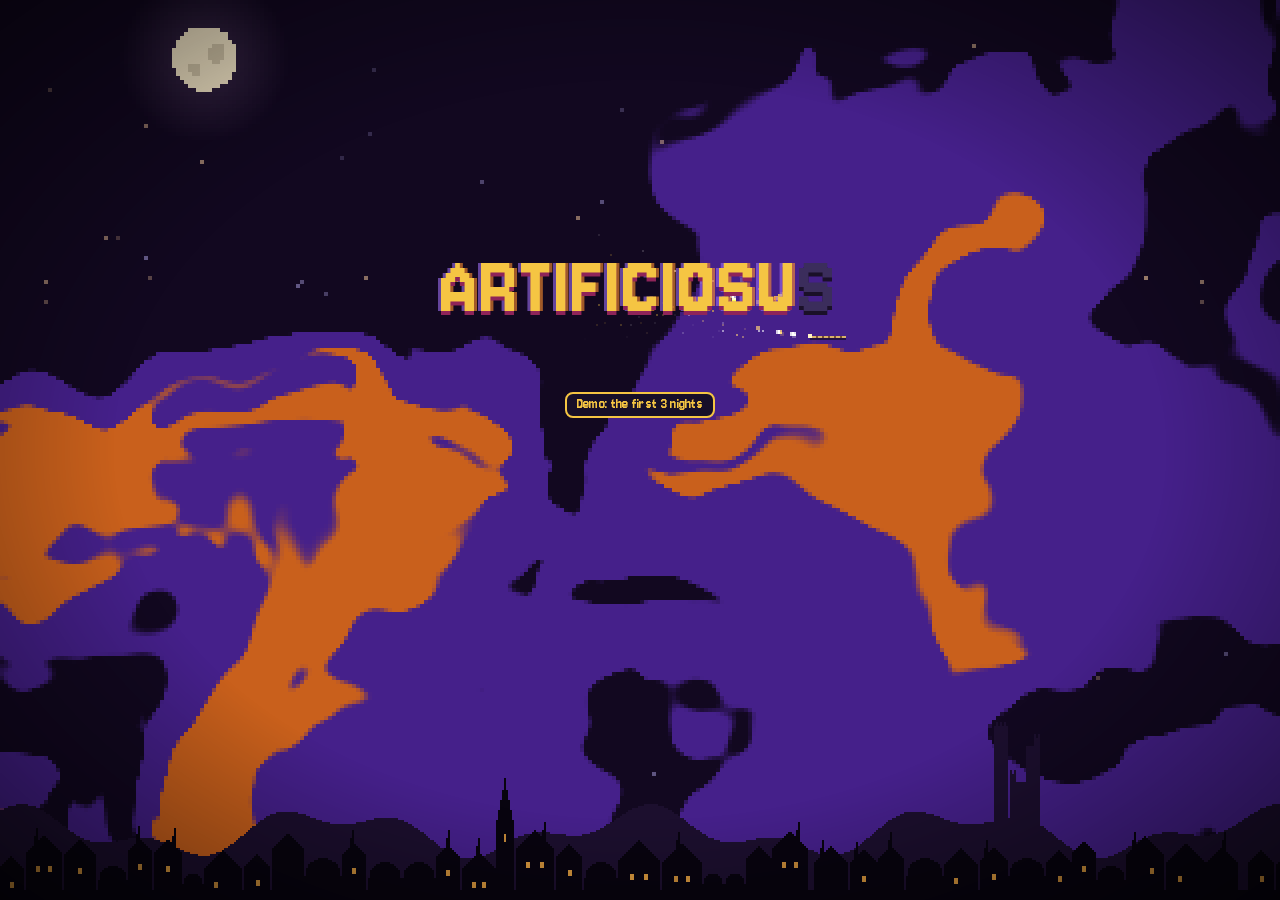
==== play/index.html @ d706ae95 "Démo jouable dans le navigateur (soirées 1 à 3) Bouton Jouer dans le navigateur, dossier play/, conf" ====
<!DOCTYPE html>
<html lang="fr">
<head>
  <meta charset="utf-8">
  <meta name="viewport" content="width=device-width, initial-scale=1, maximum-scale=1, user-scalable=no, viewport-fit=cover">
  <meta name="theme-color" content="#140a24">
  <meta name="mobile-web-app-capable" content="yes">
  <meta name="apple-mobile-web-app-capable" content="yes">
  <meta name="apple-mobile-web-app-status-bar-style" content="black-translucent">
  <meta name="apple-mobile-web-app-title" content="Artificiosus">
  <title>Artificiosus</title>
  <link rel="manifest" href="manifest.webmanifest">
  <link rel="icon" href="icons/favicon.png" type="image/png">
  <link rel="apple-touch-icon" href="icons/apple-180.png">
  <link rel="preload" href="fonts/Jersey10.ttf" as="font" type="font/ttf" crossorigin>
  <link rel="stylesheet" href="style.css">
</head>
<body class="at-home">
  <canvas id="bg"></canvas>

  <div id="app">
    <header id="top" class="panel-box">
      <div class="row stats">
        <div class="box"><small data-i18n="hud.round"></small><b id="round">1/8</b></div>
        <div class="box target"><small data-i18n="hud.target"></small><b id="target">0</b></div>
        <div class="box shots"><small data-i18n="hud.shots"></small><b id="shots">0</b></div>
        <div class="box money"><small data-i18n="hud.money"></small><b id="money">0</b></div>
        <button id="btn-menu" class="mini burger" aria-label="Menu"><i></i><i></i><i></i></button>
      </div>
      <div class="box score"><small data-i18n="hud.score"></small><b id="score">0</b><div class="bar"><div id="bar-fill"></div></div></div>
      <div class="calc">
        <div class="chips"><b id="chips">0</b><small data-i18n="hud.points"></small></div>
        <span class="fuse"><i></i><span class="times">×</span></span>
        <div class="mult"><b id="mult">0</b><small data-i18n="hud.fireworks"></small></div>
      </div>
      <div id="boss" class="hidden"></div>
    </header>

    <div id="field-wrap">
      <canvas id="field"></canvas>
      <div id="toast" class="hidden"></div>
    </div>

    <footer id="bottom" class="panel-box">
      <div id="hint"></div>
      <button id="btn-nudge" class="nudge hidden" type="button">3</button>
      <div id="tools"></div>
      <button id="btn-arsenal" class="arsenal-btn"><span class="fan"></span><b data-i18n="arsenal"></b><em id="arsenal-count">0</em></button>
    </footer>
  </div>

  <div id="home" class="screen">
    <canvas id="home-fx"></canvas>
    <div class="home-inner">
      <div class="lang"><button data-lang="fr">FR</button><button data-lang="en">EN</button></div>
      <h1 id="title"></h1>
      <p class="sub" data-i18n="subtitle"></p>
      <p id="demo-tag" class="demo-tag hidden"></p>
      <div class="home-buttons">
        <button id="btn-resume" class="btn green big hidden"></button>
        <button id="sac-open" class="pick sac hidden"><span id="sac-icon" class="pick-icon"></span><span class="pick-txt"><b id="sac-name"></b><small id="sac-desc"></small></span></button>
        <div id="calibre" class="pick cal hidden">
          <span class="pick-txt"><b id="cal-name"></b><small id="cal-desc"></small></span>
          <span id="cal-shells" class="cal-shells"></span>
        </div>
        <button id="btn-play" class="btn red big" data-i18n="home.play"></button>
        <div class="row">
          <button id="btn-defis" class="btn blue"><span data-i18n="home.defis"></span><em></em><i></i></button>
          <button id="btn-succes" class="btn purple"><span data-i18n="home.succes"></span><em></em><i></i></button>
        </div>
        <div class="row">
          <button id="btn-howto" class="btn grey" data-i18n="home.rules"></button>
          <button id="btn-stats" class="btn grey" data-i18n="home.stats"></button>
          <button id="btn-options" class="btn grey" data-i18n="home.options"></button>
        </div>
      </div>
      <p id="record"></p>
      <a id="btn-tip" class="tip hidden" target="_blank" rel="noopener">
        <svg viewBox="0 0 10 9" aria-hidden="true">
          <path fill="#b9addb" d="M3 0h1v1H3zM4 1h1v1H4zM3 2h1v1H3zM6 0h1v1H6zM5 1h1v1H5zM6 2h1v1H6z"/>
          <path fill="#ffe9b0" d="M1 3h7v4H1zM8 4h2v1H8zM9 5h1v1H9zM8 6h1v1H8z"/>
          <path fill="#6b3a1e" d="M2 3h5v1H2z"/>
          <path fill="#c98a4b" d="M0 8h10v1H0zM1 7h7v1H1z"/>
        </svg>
        <span data-i18n="home.tip"></span>
      </a>
    </div>
  </div>

  <div id="howto" class="overlay hidden">
    <div class="panel">
      <p id="tuto-step"></p>
      <h2 id="tuto-title"></h2>
      <div id="tuto-dots"></div>
      <div id="tuto-page" class="scroll"></div>
      <p id="tuto-read" class="hidden"></p>
      <div class="row tuto-nav">
        <button id="tuto-back" class="btn grey js-back"></button>
        <button id="tuto-prev" class="btn grey" aria-label="&lt;">&lt;</button>
        <button id="tuto-next" class="btn gold"></button>
      </div>
    </div>
  </div>

  <div id="recap" class="overlay hidden">
    <div class="panel">
      <h2 id="recap-title"></h2>
      <div class="recap-score">
        <b id="recap-score">0</b><small id="recap-target"></small>
        <div class="bar"><div id="recap-bar"></div></div>
      </div>
      <div class="recap-body">
        <div id="recap-money" class="hidden">
          <h3 data-i18n="recap.money"></h3>
          <div id="recap-income" class="lines"></div>
        </div>
        <div id="recap-run" class="hidden">
          <h3 data-i18n="run.title"></h3>
          <div id="recap-stats" class="lines"></div>
        </div>
      </div>
      <div class="recap-actions">
        <button id="btn-cashout" class="btn gold hidden"></button>
        <button id="btn-endless" class="btn purple hidden" data-i18n="recap.endless"></button>
        <button id="btn-again" class="btn red hidden" data-i18n="again"></button>
        <a id="btn-demo" class="btn gold hidden" data-i18n="demo.get"></a>
        <button id="btn-recap-home" class="btn grey hidden" data-i18n="menu.home"></button>
        <p id="recap-skip" data-i18n="recap.skip"></p>
      </div>
    </div>
  </div>

  <div id="shop-screen" class="overlay hidden">
    <div class="panel">
      <div class="shop-head">
        <h2 data-i18n="shop.title"></h2>
        <div class="purse"><small data-i18n="shop.money"></small><b id="purse">0</b></div>
        <button class="arsenal-btn js-arsenal"><span class="fan"></span><b data-i18n="arsenal"></b></button>
      </div>
      <div id="shop-boss" class="hidden"></div>
      <div id="shop">
        <h3 data-i18n="shop.stall"></h3>
        <div id="shop-cards" class="shelf"></div>
        <h3 data-i18n="shop.packs"></h3>
        <div id="shop-packs" class="shelf"></div>
      </div>
      <div id="shop-info" class="info"></div>
      <button id="btn-skip" class="skip hidden"></button>
      <div class="row shop-actions">
        <button id="btn-reroll" class="btn green"></button>
        <button id="btn-next" class="btn red" data-i18n="next"></button>
      </div>
    </div>
  </div>

  <div id="arsenal" class="overlay hidden">
    <div class="panel">
      <h2 id="arsenal-title"></h2>
      <div class="arsenal-body">
        <h3 data-i18n="arsenal.feux"></h3>
        <div id="arsenal-feux"></div>
        <h3><span data-i18n="arsenal.perks"></span> <small id="arsenal-slots"></small></h3>
        <div id="arsenal-perks"></div>
        <h3 data-i18n="arsenal.tools"></h3>
        <div id="arsenal-tools"></div>
      </div>
      <button class="btn grey js-back" data-i18n="back"></button>
    </div>
  </div>

  <div id="collection" class="overlay hidden">
    <div class="panel">
      <h2 data-i18n="coll.title"></h2>
      <p id="coll-count"></p>
      <div id="coll-tabs" class="tabs"></div>
      <div id="coll-list"></div>
      <button class="btn grey js-back" data-i18n="back"></button>
    </div>
  </div>

  <div id="succes" class="overlay hidden">
    <div class="panel">
      <h2 data-i18n="succes.title"></h2>
      <p id="succes-count"></p>
      <div id="succes-list"></div>
      <button class="btn grey js-back" data-i18n="back"></button>
    </div>
  </div>

  <div id="pack" class="hidden">
    <canvas id="pack-fx"></canvas>
    <div class="pack-inner">
      <div class="pack-top">
        <div id="pack-owned"></div>
        <button type="button" class="arsenal-btn js-arsenal"><span class="fan"></span><b data-i18n="arsenal"></b></button>
      </div>
      <h2 id="pack-title"></h2>
      <p id="pack-sub"></p>
      <div id="pack-stage">
        <div id="pack-box"></div>
        <div id="pack-cards"></div>
      </div>
      <div id="pack-info" class="info"></div>
      <button id="pack-skip" class="btn grey"></button>
    </div>
  </div>

  <div id="sacs" class="overlay hidden">
    <div class="panel">
      <h2 data-i18n="sacs.title"></h2>
      <p class="sub" data-i18n="sacs.sub"></p>
      <div id="sacs-list" class="scroll"></div>
      <button class="btn grey js-back" data-i18n="back"></button>
    </div>
  </div>

  <div id="stats" class="overlay hidden">
    <div class="panel">
      <h2 data-i18n="stats.title"></h2>
      <div id="stats-list" class="lines scroll"></div>
      <button class="btn grey js-back" data-i18n="back"></button>
    </div>
  </div>

  <div id="party" class="hidden"><canvas id="party-fx"></canvas><b id="party-text"></b></div>
  <div id="unlock" class="hidden"></div>

  <div id="menu" class="overlay hidden">
    <div class="panel">
      <h2 id="menu-title"></h2>
      <button id="m-resume" class="btn blue" data-i18n="menu.resume"></button>
      <div class="toggles">
        <button id="m-music" class="tog"><em data-i18n="menu.music"></em><span></span></button>
        <button id="m-sfx" class="tog"><em data-i18n="menu.sfx"></em><span></span></button>
        <button id="m-vib" class="tog"><em data-i18n="menu.vib"></em><span></span></button>
        <button id="m-fx" class="tog"><em data-i18n="menu.fx"></em><span></span></button>
        <button id="m-cb" class="tog"><em data-i18n="menu.cb"></em><span></span></button>
        <div class="tog lang-row"><em data-i18n="menu.lang"></em><div class="lang"><button data-lang="fr">FR</button><button data-lang="en">EN</button></div></div>
      </div>
      <button id="m-rules" class="btn grey" data-i18n="menu.rules"></button>
      <a id="m-feedback" class="btn grey" target="_blank" rel="noopener" data-i18n="menu.feedback"></a>
      <button id="m-credits" class="btn grey" data-i18n="menu.credits"></button>
      <button id="m-restart" class="btn orange"></button>
      <button id="m-home" class="btn red"></button>
    </div>
  </div>

  <div id="credits" class="overlay hidden">
    <div class="panel">
      <h2 data-i18n="credits.title"></h2>
      <div class="credits scroll">
        <h3 data-i18n="credits.by"></h3>
        <p>Dario Olibet</p>
        <h3 data-i18n="credits.music"></h3>
        <p data-i18n="credits.musicDesc"></p>
        <h3 data-i18n="credits.font"></h3>
        <p data-i18n="credits.fontDesc"></p>
        <h3 data-i18n="credits.privacy"></h3>
        <p data-i18n="credits.privacyDesc"></p>
        <p><a href="https://dariool.github.io/artificiosus-site/privacy.html" target="_blank" rel="noopener" data-i18n="credits.privacyLink"></a></p>
        <h3 data-i18n="credits.contact"></h3>
        <p><a href="mailto:dario.olibet@gmail.com">dario.olibet@gmail.com</a></p>
        <p id="credits-version" class="version"></p>
      </div>
      <button class="btn grey js-back" data-i18n="back"></button>
    </div>
  </div>

  <div id="rotate"><p data-i18n="rotate"></p></div>
  <div id="crt"></div>

  <script>window.DEMO = 3;</script>
  <script src="native.js"></script>
  <script src="i18n.js"></script>
  <script src="rules.js"></script>
  <script src="meta.js"></script>
  <script src="audio.js"></script>
  <script src="bg.js"></script>
  <script src="game.js"></script>
</body>
</html>
---- play/style.css ----
@font-face { font-family: "Pixel"; src: url("fonts/Jersey10.ttf") format("truetype"); font-weight: 400; font-display: block; }

:root {
  --chips: #ff8f2e; --chips-d: #b0561a;
  --mult: #e0408a; --mult-d: #8f2459;
  --gold: #f5c543; --gold-d: #a8821f;
  --green: #4bc292; --green-d: #2e7a5c;
  --purple: #9b6cf0;
  --panel: #2b2142; --panel-edge: #4b3d6e; --inner: #170f28; --inner-edge: #2a1f42;
  --text: #ffffff; --muted: #b9addb;
  /* Tailles qui suivent l'écran : petits téléphones en bas de fourchette, grands en haut. */
  --fs-label: clamp(11px, min(1.8vh, 3.6vw), 15px);
  --fs-value: clamp(18px, min(3.4vh, 6.4vw), 28px);
  --fs-score: clamp(24px, min(4.4vh, 9vw), 36px);
  --fs-calc: clamp(22px, min(4.2vh, 8.6vw), 34px);
  --fs-body: clamp(14px, min(2.3vh, 4.6vw), 19px);
  --fs-btn: clamp(22px, min(3.6vh, 7vw), 30px);
  --gap: clamp(4px, 0.8vh, 6px);
}
* { box-sizing: border-box; }
html, body {
  margin: 0; height: 100%; overflow: hidden; background: #140a24; color: var(--text);
  font-family: "Pixel", monospace; font-weight: 400; font-synthesis: none; letter-spacing: .3px;
  -webkit-user-select: none; user-select: none; -webkit-tap-highlight-color: transparent; touch-action: none;
}
b { font-weight: 400; }
.hidden { display: none !important; }
button { font-family: inherit; cursor: pointer; }

#bg { position: fixed; inset: 0; width: 100%; height: 100%; image-rendering: pixelated; z-index: 0; }
#crt {
  position: fixed; inset: 0; pointer-events: none; z-index: 100;
  background: radial-gradient(ellipse at center, transparent 58%, rgba(0, 0, 0, .55) 100%);
}

/* ---------- Jeu ---------- */
#app {
  position: relative; z-index: 1; height: 100%; max-width: 480px; margin: 0 auto; display: flex; flex-direction: column; gap: var(--gap);
  padding: var(--gap) 8px; padding-top: max(var(--gap), var(--sat, env(safe-area-inset-top))); padding-bottom: max(var(--gap), var(--sab, env(safe-area-inset-bottom)));
}
body.at-home #app { visibility: hidden; }
body:not(.at-home) #home { display: none; }

.panel-box { background: var(--panel); border: 2px solid var(--panel-edge); border-radius: 12px; padding: var(--gap); box-shadow: 0 4px 0 rgba(0, 0, 0, .45); }
.row { display: flex; gap: var(--gap); align-items: stretch; }
.box { flex: 1; background: var(--inner); border: 2px solid var(--inner-edge); border-radius: 9px; padding: 1px 4px 2px; text-align: center; min-width: 0; }
.box small { display: block; font-size: var(--fs-label); line-height: 1; color: var(--muted); white-space: nowrap; overflow: hidden; text-overflow: ellipsis; }
.box b { display: block; font-size: var(--fs-value); line-height: 1; text-shadow: 0 2px 0 rgba(0, 0, 0, .6); white-space: nowrap; }
.stats .box:first-child { flex: .75; }
.stats .box.target { flex: 1.35; }
.stats .box.shots { flex: 1.05; }
.box.target b { color: var(--mult); }
.box.money b { color: var(--gold); }
.box.shots b { color: var(--chips); }
.box.shots.low b { color: var(--mult); animation: fire .25s steps(2) infinite; }
.box.score { margin-top: var(--gap); }
.box.score b { font-size: var(--fs-score); }
.box.score.fire b { color: #fff3c4; animation: fire .18s steps(2) infinite; text-shadow: 0 0 6px #ff9a00, 0 0 14px #e0408a, 0 2px 0 #5a1238; }
@keyframes fire { 0% { transform: translate(-1px, 0) rotate(-1deg); } 100% { transform: translate(1px, -1px) rotate(1deg); } }
.bar { height: 6px; margin: 1px 0 3px; background: #0e0819; border-radius: 3px; overflow: hidden; }
#bar-fill, #recap-bar { height: 100%; width: 0; background: var(--gold); transition: width .35s; }
#bar-fill.done, #recap-bar.done { background: var(--green); }
/* La moitié de l'objectif : en une allumette, elle attire du public. */
.box.score .bar { position: relative; }
.box.score .bar::after { content: ""; position: absolute; left: calc(50% - 1px); top: 0; bottom: 0; width: 2px; background: #fff3c4; opacity: .75; }

.calc { display: flex; align-items: center; gap: 6px; margin-top: var(--gap); }
.calc > div { flex: 1; border-radius: 9px; text-align: center; padding: 0 6px 2px; box-shadow: 0 3px 0 rgba(0, 0, 0, .45); }
.calc b { display: block; font-size: var(--fs-calc); line-height: 1; text-shadow: 0 2px 0 rgba(0, 0, 0, .45); }
.calc small { display: block; font-size: var(--fs-label); line-height: 1; opacity: .9; }
.calc .chips { background: var(--chips); }
.calc .mult { background: var(--mult); }
.calc .times { position: relative; z-index: 1; font-size: var(--fs-calc); color: var(--gold); text-shadow: 0 2px 0 rgba(0, 0, 0, .6); transition: opacity .15s; }
.calc.fire > div { animation: fire .18s steps(2) infinite; box-shadow: 0 0 10px #ff9a00, 0 3px 0 rgba(0, 0, 0, .45); }
/* La mèche entre les points et les feux : l'étincelle la parcourt, puis le total explose. */
.calc .fuse { position: relative; flex: 0 0 22px; display: flex; align-items: center; justify-content: center; align-self: stretch; }
.calc .fuse::before {
  content: ""; position: absolute; left: -10px; right: -10px; top: 50%; height: 4px; margin-top: -2px;
  background: repeating-linear-gradient(90deg, #d9b26a 0 4px, #7a5230 4px 6px); box-shadow: 0 2px 0 rgba(0, 0, 0, .5);
}
.calc .fuse i {
  position: absolute; z-index: 2; left: -12px; top: 50%; width: 10px; height: 10px; margin-top: -5px; opacity: 0;
  background: #fff3c4; box-shadow: 0 0 6px 3px #ff9a00, 0 0 14px 6px rgba(224, 64, 138, .7);
}
.calc.burn .fuse i { animation: spark .46s linear forwards; }
.calc.burn .fuse::before { animation: burnt .46s linear forwards; }
.calc.burn .times { opacity: .15; }
@keyframes spark {
  0% { left: -12px; opacity: 1; transform: rotate(0deg) scale(1); }
  50% { transform: rotate(45deg) scale(1.4); }
  100% { left: calc(100% + 2px); opacity: 1; transform: rotate(90deg) scale(1); }
}
@keyframes burnt { from { clip-path: inset(0 0 0 0); } to { clip-path: inset(0 0 0 100%); } }
.calc.blast > div { animation: blast .4s cubic-bezier(.2, 1.6, .4, 1); }
@keyframes blast {
  0% { transform: scale(1); filter: brightness(1); }
  25% { transform: scale(1.18) rotate(-2deg); filter: brightness(2.2); box-shadow: 0 0 18px #fff3c4, 0 3px 0 rgba(0, 0, 0, .45); }
  100% { transform: scale(1); filter: brightness(1); }
}

#boss { margin-top: var(--gap); padding: 2px 8px 3px; border-radius: 9px; background: #5a1c22; border: 2px solid var(--mult); font-size: var(--fs-body); line-height: 1.05; }
#boss b, #shop-boss b { color: var(--mult); }

.mini { flex: 0 0 44px; border: none; border-radius: 9px; background: var(--gold); color: #3a2400; box-shadow: 0 3px 0 var(--gold-d); }
.mini:active { transform: translateY(2px); box-shadow: 0 1px 0 var(--gold-d); }
.burger { display: flex; flex-direction: column; align-items: center; justify-content: center; gap: 5px; padding: 0; }
.burger i { display: block; width: 22px; height: 4px; background: #3a2400; box-shadow: 0 1px 0 rgba(255, 255, 255, .35); }

/* Sous l'esplanade, tout est noir jusqu'en bas de l'écran (pas de ciel étoilé autour de la barre du bas). --ground-h : posé par resize() dans game.js. */
body::after {
  content: ""; position: fixed; left: 50%; bottom: 0; width: min(100%, 480px); height: var(--ground-h, 0px); transform: translateX(-50%);
  background: #05030a; z-index: 0; pointer-events: none;
}
body.at-home::after { display: none; }
@media (min-width: 481px) {
  body::after { -webkit-mask-image: linear-gradient(90deg, transparent, #000 40px, #000 calc(100% - 40px), transparent); mask-image: linear-gradient(90deg, transparent, #000 40px, #000 calc(100% - 40px), transparent); }
}
/* Le ciel et la foule vont jusqu'aux bords de l'écran (pas la marge de #app) : sinon la bande du public dessine un rectangle. */
#field-wrap { flex: 1; position: relative; min-height: 0; margin: 0 -8px; }
#field { position: absolute; inset: 0; width: 100%; height: 100%; display: block; }

/* Bandeau du bas : une seule ligne fine. */
#bottom { display: flex; align-items: center; gap: 8px; padding: 4px 4px 4px 10px; }
#hint { flex: 1; min-width: 0; font-size: var(--fs-body); line-height: 1.05; color: #e8eeee; min-height: 2.1em; display: flex; align-items: center; }
#hint b { color: var(--gold); }
.arsenal-btn {
  flex: 0 0 auto; position: relative; display: flex; align-items: center; gap: 6px; border: none; border-radius: 9px; padding: 4px 10px 6px 8px;
  background: var(--purple); color: #fff; font-size: var(--fs-label); box-shadow: 0 3px 0 #6b4f8f; text-shadow: 0 1px 0 rgba(0, 0, 0, .4);
}
.arsenal-btn b { font-size: calc(var(--fs-label) * 1.25); }
.arsenal-btn:active { transform: translateY(2px); box-shadow: 0 1px 0 #6b4f8f; }
.arsenal-btn .fan { display: flex; width: 24px; height: 24px; }
.arsenal-btn .fan canvas { width: 24px; height: 24px; image-rendering: pixelated; filter: drop-shadow(0 2px 0 rgba(0, 0, 0, .35)); }
.arsenal-btn em { position: absolute; top: -6px; right: -6px; min-width: 20px; font-style: normal; font-size: 14px; line-height: 18px; text-align: center; border-radius: 10px; background: var(--mult); border: 2px solid #3a1515; }
.arsenal-btn em:empty, .arsenal-btn em.zero { display: none; }
#bottom #hint { height: 2.1em; overflow: hidden; }
#hint > span { display: block; }
/* Texte trop long : il part du haut et défile (animation dans setHint de game.js). */
#hint.scroll { align-items: flex-start; }
#bottom .arsenal-btn { padding-right: 14px; }
#btn-nudge {
  flex: 0 0 auto; width: 36px; height: 36px; padding: 0 0 2px; border-radius: 9px; border: 2px solid var(--gold);
  background: #2b2140; color: var(--gold); font-size: 22px; line-height: 1; box-shadow: 0 3px 0 rgba(0, 0, 0, .45);
}
#btn-nudge.on { background: #4a3a1a; animation: float 0.8s ease-in-out infinite; }
#btn-nudge:disabled { filter: grayscale(.6) brightness(.8); }
#btn-nudge:active:not(:disabled) { transform: translateY(2px); box-shadow: none; }
.nudge-help { margin: 8px 0 0; padding: 8px 10px 10px; text-align: left; background: var(--inner); border: 2px solid var(--gold); border-radius: 10px; opacity: 0; transform: translateY(8px); }
.nudge-help.in { opacity: 1; transform: none; transition: opacity .2s, transform .3s cubic-bezier(.2, 1.6, .4, 1); }
.nudge-help b { display: block; color: #f0e2b0; font-size: calc(var(--fs-body) * 1.2); }
.nudge-help span { display: block; margin-top: 4px; color: #efe8f6; font-size: var(--fs-body); line-height: 1.15; }
#tools { flex: 0 0 auto; display: flex; gap: 5px; }
#tools .tool {
  width: 36px; height: 36px; padding: 0; border-radius: 9px; border: 2px solid #8a6a2a; background: #2b2140;
  box-shadow: 0 3px 0 rgba(0, 0, 0, .45); display: flex; align-items: center; justify-content: center;
}
#tools .tool canvas { width: 24px; height: 24px; image-rendering: pixelated; }
#tools .tool.empty { border: 2px dashed rgba(255, 255, 255, .18); background: transparent; box-shadow: none; }
#tools .tool.on { border-color: var(--gold); background: #4a3a1a; animation: float 0.8s ease-in-out infinite; }
#tools .tool:disabled:not(.empty) { filter: grayscale(.6) brightness(.8); }
#tools .tool:active:not(:disabled) { transform: translateY(2px); box-shadow: none; }

#toast {
  position: absolute; left: 50%; top: 42%; transform: translate(-50%, -50%) rotate(-3deg);
  width: min(340px, 88vw); text-align: center; text-wrap: balance; pointer-events: none; z-index: 5;
  font-size: clamp(40px, 15vw, 60px); line-height: 1; color: #fff;
  text-shadow: 0 3px 0 #000, 3px 0 0 rgba(255, 143, 46, .7), -3px 0 0 rgba(155, 108, 240, .7);
  animation: slam .35s cubic-bezier(.2, 1.6, .4, 1);
}
#toast.big { color: #fff3c4; font-size: clamp(50px, 19vw, 76px); text-shadow: 0 0 10px #ff9a00, 0 3px 0 #000, 3px 0 0 rgba(255, 143, 46, .8), -3px 0 0 rgba(155, 108, 240, .8); }
/* .info est aussi la fiche de la boutique : on écrase sa mise en page en ligne. */
#toast.info {
  display: block; min-height: 0; margin: 0; padding: 8px 12px 10px; font-size: clamp(20px, 6.2vw, 26px); color: #fff4dc;
  text-shadow: 0 2px 0 #140a24;
  background: rgba(23, 15, 40, .94); border: 2px solid var(--inner-edge); border-radius: 12px; box-shadow: 0 4px 0 rgba(0, 0, 0, .5);
}
#toast.info small { background: none; border: 0; padding: 0; color: #efe8f6; text-shadow: none; }
#toast small {
  display: block; margin: 6px auto 0; width: 100%; box-sizing: border-box; text-wrap: pretty;
  font-size: var(--fs-body); line-height: 1.1; color: #fff; text-shadow: 0 2px 0 #000; background: rgba(23, 15, 40, .92); border: 2px solid var(--inner-edge); border-radius: 9px; padding: 4px 8px;
}
@keyframes slam { from { transform: translate(-50%, -50%) scale(2.2) rotate(8deg); opacity: 0; } to { transform: translate(-50%, -50%) scale(1) rotate(-3deg); opacity: 1; } }

/* ---------- Boutons ---------- */
.btn { display: block; width: 100%; border: none; border-radius: 11px; padding: 6px 12px 8px; margin-top: 8px; font-size: var(--fs-btn); line-height: 1.1; color: #fff; text-shadow: 0 2px 0 rgba(0, 0, 0, .35); }
.btn.big { font-size: calc(var(--fs-btn) * 1.3); padding: 8px 12px 10px; }
.btn.red { background: var(--mult); box-shadow: 0 4px 0 var(--mult-d); }
.btn.blue { background: var(--chips); box-shadow: 0 4px 0 var(--chips-d); }
.btn.orange { background: #ff9a00; box-shadow: 0 4px 0 #a86500; }
.btn.grey { background: #5a4d78; box-shadow: 0 4px 0 #352c4a; }
.btn.green { background: var(--green); box-shadow: 0 4px 0 var(--green-d); }
.btn.gold { background: var(--gold); color: #3a2400; text-shadow: 0 1px 0 rgba(255, 255, 255, .4); box-shadow: 0 4px 0 var(--gold-d); }
.btn:active { transform: translateY(3px); box-shadow: 0 1px 0 rgba(0, 0, 0, .5); }
.btn:disabled { filter: grayscale(.8) brightness(.7); }
a.btn { text-align: center; text-decoration: none; }

.lang { display: inline-flex; gap: 4px; padding: 3px; border-radius: 9px; background: var(--inner); border: 2px solid var(--inner-edge); }
.lang button { border: none; border-radius: 6px; min-width: 44px; padding: 0 8px 2px; font-size: 22px; color: var(--muted); background: transparent; }
.lang button.on { color: #fff; background: var(--chips); box-shadow: 0 3px 0 var(--chips-d); }

/* ---------- Écrans ---------- */
.overlay {
  position: fixed; inset: 0; z-index: 20; display: flex; align-items: center; justify-content: center; background: rgba(14, 6, 26, .62);
  padding: max(10px, var(--sat, env(safe-area-inset-top))) 10px max(10px, var(--sab, env(safe-area-inset-bottom)));
}
.panel {
  width: 100%; max-width: 420px; max-height: 100%; display: flex; flex-direction: column;
  background: var(--panel); border: 3px solid var(--panel-edge); border-radius: 16px; padding: 12px 14px 14px;
  text-align: center; box-shadow: 0 6px 0 rgba(0, 0, 0, .5); animation: pop .4s cubic-bezier(.2, 1.5, .4, 1);
}
@keyframes pop { from { transform: scale(.6) translateY(40px) rotate(-4deg); opacity: 0; } to { opacity: 1; } }
.scroll, .recap-body, .arsenal-body, #shop, #menu .panel {
  overflow-y: auto; touch-action: pan-y; min-height: 0; scrollbar-width: thin; scrollbar-color: var(--panel-edge) transparent;
}
h2 { margin: 0 0 4px; font-size: clamp(24px, min(4.2vh, 8vw), 32px); line-height: 1; font-weight: 400; color: #f0e2b0; text-shadow: 0 2px 0 rgba(0, 0, 0, .75); }
h3 { margin: 10px 2px 4px; font-size: var(--fs-label); line-height: 1; font-weight: 400; color: var(--muted); letter-spacing: 1px; text-align: left; text-transform: uppercase; }
.sub { margin: 4px 0 10px; color: var(--muted); font-size: var(--fs-body); line-height: 1.1; }
.demo-tag { display: inline-block; margin: -4px 0 10px; padding: 2px 10px 4px; border: 2px solid var(--gold); border-radius: 8px; background: var(--inner); color: var(--gold); font-size: var(--fs-label); }
.c-chips { color: var(--chips); }
.c-mult { color: var(--mult); }
.c-gold { color: var(--gold); }

/* Accueil */
.screen { position: fixed; inset: 0; z-index: 15; display: flex; align-items: center; justify-content: center; padding: 16px; }
#home-fx { position: absolute; inset: 0; width: 100%; height: 100%; image-rendering: pixelated; }
.home-inner { position: relative; width: 100%; max-width: 420px; text-align: center; display: flex; flex-direction: column; align-items: center; }
.home-inner .lang { position: fixed; top: max(12px, var(--sat, env(safe-area-inset-top))); right: 12px; }
h1 { margin: 0; font-size: min(17.5vw, 88px); line-height: 1; letter-spacing: 2px; font-weight: 400; white-space: nowrap; }
h1 span { display: inline-block; animation: wave 1.6s ease-in-out infinite; }
/* La couleur de chaque lettre est réécrite par game.js quand une fusée éclate près d'elle (titleStep). */
h1 i { display: inline-block; font-style: normal; color: var(--gold); text-shadow: 0 4px 0 var(--mult-d), 3px 0 0 rgba(255, 143, 46, .6), -3px 0 0 rgba(155, 108, 240, .6); }
@keyframes wave { 0%, 100% { transform: translateY(0) rotate(-3deg); } 50% { transform: translateY(-6px) rotate(3deg); } }
/* Mèche d'ouverture : le titre est éteint, chaque lettre s'allume au passage de l'étincelle ; le reste de l'accueil apparaît à la fin. */
h1.unlit i:not(.lit) { color: #3b2d5c; text-shadow: 0 4px 0 #1a1028; }
h1 i.lit { animation: light .45s cubic-bezier(.2, 1.6, .4, 1); }
@keyframes light { 0% { transform: scale(1.7); color: #ffffff; } 100% { transform: scale(1); } }
.home-inner .tip { position: fixed; left: 0; right: 0; bottom: max(12px, var(--sab, env(safe-area-inset-bottom))); width: max-content; margin: 0 auto; display: flex; align-items: center; gap: 7px; padding: 3px 12px 5px; border-radius: 9px; background: var(--inner); border: 2px solid var(--inner-edge); color: var(--gold); font-size: var(--fs-body); text-decoration: none; }
.tip svg { width: 20px; height: 18px; shape-rendering: crispEdges; }
.home-inner .sub, .home-buttons, #record, .home-inner .lang, .home-inner .tip { transition: opacity .45s, transform .45s; }
#home.intro .sub, #home.intro .home-buttons, #home.intro #record, #home.intro .lang, #home.intro .tip { opacity: 0; transform: translateY(14px); pointer-events: none; transition: none; }
.home-inner .sub { font-size: calc(var(--fs-body) * 1.15); color: #fff; text-shadow: 0 2px 0 #000; margin-bottom: 4vh; }
.home-buttons { width: min(300px, 86vw); }
.home-buttons .btn { margin-top: 10px; }
.home-buttons .row { gap: 10px; }
.home-buttons .row .btn { font-size: calc(var(--fs-btn) * .8); white-space: nowrap; padding-left: 6px; padding-right: 6px; }
/* Préparation de la run : le sac (icône de sac, toucher = liste des sacs) et le calibre (5 coques de plus en plus grosses). */
.pick {
  display: flex; align-items: center; gap: 10px; width: 100%; margin-top: 10px; padding: 4px 10px; border-radius: 10px;
  background: var(--inner); border: 2px solid var(--panel-edge); color: #fff; text-align: left; font: inherit;
}
button.pick:active { transform: scale(.98); }
.pick-icon { flex: 0 0 auto; display: flex; }
.pick-icon canvas { width: 48px; height: 48px; image-rendering: pixelated; filter: drop-shadow(0 2px 0 rgba(0, 0, 0, .5)); }
.pick-txt { flex: 1; min-width: 0; line-height: 1; }
.pick-txt b { display: block; font-size: var(--fs-value); color: var(--gold); }
.pick-txt small { display: block; margin-top: 2px; font-size: var(--fs-label); line-height: 1.05; color: var(--muted); }
.pick.cal { flex-direction: column; align-items: stretch; gap: 4px; text-align: center; }
.cal-shells { display: flex; justify-content: center; align-items: flex-end; gap: 4px; }
.cal-shell { padding: 0; border: none; background: none; transition: transform .15s, opacity .15s; }
.cal-shell canvas { display: block; width: 48px; height: 48px; image-rendering: pixelated; }
.cal-shell.on { transform: translateY(-4px); filter: drop-shadow(0 0 6px rgba(245, 197, 67, .7)); }
.cal-shell.locked { opacity: .6; filter: grayscale(1) brightness(.6); }
#btn-defis, #btn-succes { position: relative; }
#btn-defis i, #btn-succes i {
  position: absolute; top: -8px; right: -6px; min-width: 26px; padding: 0 5px; font-style: normal; font-size: 16px; line-height: 22px;
  border-radius: 11px; background: var(--mult); border: 2px solid #3a1530; color: #fff; animation: float 1.4s ease-in-out infinite;
}
#btn-defis i:empty, #btn-succes i:empty { display: none; }
#btn-defis em, #btn-succes em { font-style: normal; margin-left: 6px; padding: 0 5px 1px; border-radius: 6px; font-size: .75em; background: rgba(0, 0, 0, .28); }
.btn.purple { background: var(--purple); box-shadow: 0 4px 0 #6b4f8f; }
.medals { display: inline-flex; gap: 2px; margin-left: 6px; vertical-align: middle; }
.medals i {
  font-style: normal; width: 15px; height: 15px; border-radius: 50%; font-size: 12px; line-height: 14px; text-align: center;
  background: var(--inner); border: 1px solid var(--panel-edge); color: var(--muted);
}
.medals i.on { background: var(--gold); border-color: var(--gold-d); color: #3a2400; }
#record { margin: 3vh 0 0; padding: 4px 12px 6px; border-radius: 9px; background: rgba(20, 10, 36, .75); font-size: var(--fs-body); color: var(--gold); }

/* Menu pause / options */
#menu { z-index: 30; }
#menu .panel { display: block; }
#menu .btn { font-size: calc(var(--fs-btn) * .9); }
.toggles { display: flex; flex-direction: column; gap: 6px; margin: 10px 0 2px; }
.tog {
  display: flex; justify-content: space-between; align-items: center; width: 100%; border: 2px solid var(--inner-edge); border-radius: 10px;
  background: var(--inner); color: #fff; font-size: calc(var(--fs-body) * 1.2); padding: 4px 8px 4px 12px;
}
.tog em { font-style: normal; }
.tog span { min-width: 64px; border-radius: 7px; padding: 0 8px 2px; font-size: calc(var(--fs-body) * 1.1); background: var(--green); box-shadow: 0 3px 0 var(--green-d); }
.tog.off span { background: #6b7a7c; box-shadow: 0 3px 0 #3f4a4b; }
.tog:active span { transform: translateY(2px); }
.lang-row .lang { border: none; padding: 0; background: none; }
#howto, #credits { z-index: 35; }

/* Didacticiel : des chapitres illustrés, une pastille par chapitre, un encart pour lire l'icône touchée. */
#howto .panel { height: 100%; }
#tuto-step { margin: 0 0 2px; font-size: var(--fs-label); line-height: 1; color: var(--muted); letter-spacing: 1px; text-transform: uppercase; }
#tuto-dots { display: flex; justify-content: center; flex-wrap: wrap; gap: 5px; margin: 4px 0 8px; }
#tuto-dots button { width: 14px; height: 14px; padding: 0; border-radius: 4px; border: 2px solid var(--panel-edge); background: var(--inner); }
#tuto-dots button.on { background: var(--gold); border-color: var(--gold-d); }
#tuto-page { flex: 1; text-align: left; font-size: var(--fs-body); line-height: 1.15; }
#tuto-page > p { margin: 0 2px 8px; color: #efe8f6; }
#tuto-page > h3:first-child { margin-top: 2px; }
#tuto-page > p.tuto-note { margin-bottom: 2px; color: var(--muted); font-size: calc(var(--fs-body) * .9); }
#tuto-page > p.tuto-cap { min-height: 2.3em; text-align: center; font-size: calc(var(--fs-body) * .95); }
#tuto-page > p.tuto-eq { margin: 2px 0 8px; text-align: center; font-size: var(--fs-calc); line-height: 1; color: var(--gold); text-shadow: 0 2px 0 rgba(0, 0, 0, .6); }
#tuto-page > p.tuto-bye { margin-top: 14px; text-align: center; font-size: calc(var(--fs-body) * 1.3); color: var(--gold); }
.tuto-demo { display: block; width: 288px; max-width: 100%; margin: 2px auto 4px; image-rendering: pixelated; background: var(--inner); border: 2px solid var(--inner-edge); border-radius: 10px; }
.tuto-strip { display: flex; justify-content: space-around; margin: 0 0 10px; }
.tuto-strip > div { flex: 1; display: flex; flex-direction: column; align-items: center; }
.tuto-strip .pcard { width: 48px; height: 50px; }
.tuto-strip .pcard canvas { width: 32px; height: 32px; }
.tuto-strip small { font-size: var(--fs-label); line-height: 1.05; color: var(--gold); text-align: center; }
.tuto-calc { margin: 0 0 2px; }
#howto .calc small { display: block; }
.offer.tuto-row { cursor: default; }
.offer.tuto-row .txt span b { display: inline; font-size: inherit; }
#tuto-page > .lines { margin-bottom: 8px; }
.offer .reach { flex: 0 0 auto; width: 50px; height: 66px; image-rendering: pixelated; border-radius: 3px; }
.offer .pcard.tuto-pack { height: 66px; }
.offer .pcard.tuto-pack canvas { width: 44px; height: 64px; }
.offer .pcard.ars canvas { width: 24px; height: 24px; }
.tuto-nudge {
  display: flex; align-items: center; justify-content: center; width: 36px; height: 36px; padding-bottom: 2px; border-radius: 9px; border: 2px solid var(--gold);
  background: #2b2140; color: var(--gold); font-size: 22px; line-height: 1; box-shadow: 0 3px 0 rgba(0, 0, 0, .45);
}
.tuto-grid { display: flex; flex-wrap: wrap; gap: 2px; margin-bottom: 4px; }
.tuto-grid button { border: 2px solid transparent; border-radius: 9px; background: transparent; padding: 0 2px; }
.tuto-grid button.on { border-color: var(--gold); background: var(--inner); }
.tuto-grid .pcard { width: 40px; height: 50px; }
.tuto-grid .pcard canvas { width: 32px; height: 32px; }
.tuto-cal { display: flex; justify-content: center; align-items: flex-end; gap: 8px; margin: 0 0 10px; }
.tuto-cal canvas { width: 32px; height: 32px; image-rendering: pixelated; filter: drop-shadow(0 2px 0 rgba(0, 0, 0, .6)); }
.tuto-cal canvas.off { opacity: .4; }
#tuto-read {
  flex: 0 0 auto; margin: 6px 0 0; padding: 4px 8px 6px; min-height: 3.4em; text-align: left; font-size: calc(var(--fs-body) * .9); line-height: 1.1;
  color: var(--muted); background: var(--inner); border: 2px solid var(--inner-edge); border-radius: 10px;
}
#tuto-read.on { color: #dfe7e8; border-color: var(--gold); }
#tuto-read b { color: #fff; }
.tuto-nav .btn { font-size: calc(var(--fs-btn) * .85); padding-left: 6px; padding-right: 6px; }
.tuto-nav #tuto-back { flex: .8; }
.tuto-nav #tuto-prev { flex: 0 0 52px; }
.tuto-nav #tuto-prev:disabled { visibility: hidden; }
.tuto-nav #tuto-next { flex: 1; }
.credits { text-align: left; margin: 4px 0 6px; padding: 2px 12px 8px; font-size: var(--fs-body); line-height: 1.1; background: var(--inner); border: 2px solid var(--inner-edge); border-radius: 10px; }
.credits h3 { margin-top: 8px; }
.credits p { margin: 0 2px 2px; }
.credits a { color: var(--gold); }
.credits .version { margin-top: 10px; color: var(--muted); text-align: center; }

/* Récap de soirée */
.recap-score { background: var(--inner); border: 2px solid var(--inner-edge); border-radius: 10px; padding: 2px 10px 4px; margin-top: 4px; }
.recap-score b { display: block; font-size: calc(var(--fs-score) * 1.25); line-height: 1; }
.recap-score small { display: block; font-size: var(--fs-label); color: var(--muted); }
.recap-body { flex: 1; text-align: left; }
.lines { display: flex; flex-direction: column; gap: 3px; }
.line {
  display: flex; align-items: baseline; gap: 8px; padding: 3px 8px 4px; border-radius: 8px; background: var(--inner); border: 2px solid var(--inner-edge);
  font-size: var(--fs-body); line-height: 1.05; opacity: 0; transform: translateX(-24px);
}
.line.in { opacity: 1; transform: none; transition: opacity .2s, transform .3s cubic-bezier(.2, 1.6, .4, 1); }
.line .lbl { flex: 1; min-width: 0; }
.line .lbl small { display: block; color: var(--muted); font-size: var(--fs-label); }
.line .val { font-size: calc(var(--fs-body) * 1.25); white-space: nowrap; }
.line .val.chips { color: var(--chips); }
.line .val.gold { color: var(--gold); }
.line.record { border-color: var(--green); color: var(--green); justify-content: center; }
.recap-actions { flex: 0 0 auto; }
#recap-skip { margin: 6px 0 0; font-size: var(--fs-label); color: var(--muted); animation: blink 1s steps(2) infinite; }
@keyframes blink { 50% { opacity: .4; } }

/* Boutique */
.shop-head { display: flex; align-items: center; gap: 8px; }
.shop-head h2 { flex: 1; text-align: left; margin: 0; }
.purse { background: var(--inner); border: 2px solid var(--inner-edge); border-radius: 9px; padding: 0 10px 2px; text-align: center; }
.purse small { display: block; font-size: var(--fs-label); line-height: 1; color: var(--muted); }
.purse b { display: block; font-size: var(--fs-value); line-height: 1; color: var(--gold); }
#shop-boss { text-align: left; margin: 8px 0 0; padding: 4px 8px; border-radius: 9px; background: #5a1c22; border: 2px solid var(--mult); font-size: var(--fs-label); line-height: 1.1; }
#shop-boss.later { background: var(--panel); border-color: var(--panel-edge); }
#shop { flex: 1; margin: 0 -6px; padding: 0 6px; }
.shop-actions { flex: 0 0 auto; margin-top: 2px; }
.shop-actions .btn { font-size: calc(var(--fs-btn) * .85); padding: 6px 8px 8px; }
.shop-actions #btn-reroll { flex: 0 0 40%; }
.shop-empty { font-size: var(--fs-label); color: var(--muted); padding: 6px; border: 2px dashed var(--inner-edge); border-radius: 10px; }

.offer {
  display: flex; gap: 10px; align-items: center; text-align: left; background: var(--inner); border: 2px solid var(--inner-edge);
  border-radius: 11px; padding: 5px 8px; margin-bottom: 6px; cursor: pointer; box-shadow: 0 3px 0 rgba(0, 0, 0, .45);
  animation: deal .45s cubic-bezier(.2, 1.5, .4, 1) backwards;
}
@keyframes deal { from { transform: translateY(60px) rotate(6deg) scale(.7); opacity: 0; } }
.offer .pcard { flex: 0 0 auto; width: 44px; height: 58px; font-size: 26px; }
.offer .pcard canvas { width: 32px; height: 32px; }
.offer .pcard.sac { width: 48px; }
.offer .pcard.sac canvas { width: 48px; height: 48px; }
.offer .txt { flex: 1; min-width: 0; }
.offer .txt b { display: block; font-size: calc(var(--fs-body) * 1.15); line-height: 1; color: #fff; }
.offer .txt span { display: block; font-size: calc(var(--fs-body) * .88); line-height: 1.05; color: #dfe7e8; }
.offer em { display: inline-block; font-style: normal; font-size: var(--fs-label); line-height: 1.2; padding: 0 6px; border-radius: 5px; margin-bottom: 2px; background: var(--chips); }
.offer.rare em { background: #ff8a3d; }
.offer.legendaire { border-color: var(--gold); }
.offer.legendaire em { background: var(--gold); color: #3a2400; }
.offer.maudit { border-color: #b04dff; }
.offer.maudit em { background: #5b1a7a; color: #f0d8ff; }
.offer.feu em { background: #c2459d; }
.offer.level em { background: var(--chips); }
.offer .price { flex: 0 0 auto; min-width: 46px; text-align: center; font-size: var(--fs-value); color: #3a2400; background: var(--gold); border-radius: 8px; padding: 0 6px 2px; box-shadow: 0 3px 0 var(--gold-d); }
.offer.cant { cursor: default; }
.offer.cant .pcard, .offer.cant .txt { opacity: .45; }
.offer.cant .price { background: #6b7a7c; color: #c9d2d3; box-shadow: 0 3px 0 #3f4a4b; }
.offer.nope { animation: nope .3s; }
@keyframes nope { 25% { transform: translateX(-6px); } 75% { transform: translateX(6px); } }
.offer.picked { animation: picked .35s ease-in forwards; }
.offer { position: relative; }
#shop { padding-top: 4px; }
.pcard i.new, .face i.new {
  position: absolute; top: -9px; left: -8px; white-space: nowrap; z-index: 1; font-style: normal; font-size: 13px; line-height: 17px; padding: 0 5px; border-radius: 6px;
  background: var(--mult); border: 2px solid #3a1530; color: #fff; transform: rotate(-6deg); animation: float 1.4s ease-in-out infinite;
}
@keyframes picked { 40% { transform: scale(1.08) rotate(-2deg); } 100% { transform: translateY(-40px) scale(.8); opacity: 0; } }

/* Arsenal */
#arsenal { z-index: 32; }
.arsenal-body { flex: 1; text-align: left; }
.feu-row { display: flex; align-items: center; gap: 10px; padding: 4px 8px; margin-bottom: 4px; border-radius: 10px; background: var(--inner); border: 2px solid var(--inner-edge); }
.feu-row canvas { width: 34px; height: 34px; image-rendering: pixelated; flex: 0 0 auto; }
.feu-row .txt { flex: 1; min-width: 0; font-size: calc(var(--fs-body) * .9); line-height: 1.05; color: #dfe7e8; }
.feu-row .txt b { display: block; font-size: calc(var(--fs-body) * 1.1); color: #fff; }
.feu-row .txt b i { font-style: normal; color: var(--chips); margin-left: 6px; }
.feu-row .share { font-size: var(--fs-label); color: var(--muted); white-space: nowrap; }
#arsenal.picking .feu-row { cursor: pointer; border-color: var(--mult); animation: deal .45s cubic-bezier(.2, 1.5, .4, 1) backwards; }
#arsenal.picking .feu-row:active { transform: scale(.97); }
#arsenal.picking .feu-row .share { display: none; }
.feu-row em.remove { order: 9; flex: 0 0 auto; font-style: normal; font-size: var(--fs-label); padding: 1px 6px 2px; border-radius: 6px; background: var(--mult); white-space: nowrap; }
.offer.retrait em { background: var(--mult); }
#arsenal-perks .offer, #arsenal-tools .offer { cursor: default; animation: none; }
#arsenal-perks .offer { cursor: pointer; }
.offer em.sell { flex: 0 0 auto; margin: 0; padding: 1px 6px 2px; white-space: nowrap; background: #4a3d66; color: #e8deff; }
.offer.armed { border-color: var(--gold); }
.offer.armed em.sell { background: var(--gold); color: #3a2400; }
.arsenal-body h3 small { font-size: .8em; color: var(--muted); }
.offer.tool em { background: #8a6a2a; }
.offer .price.full { font-size: var(--fs-label); padding: 4px 6px 5px; line-height: 1; }
#btn-skip {
  flex: 0 0 auto; display: block; width: 100%; margin: 4px 0 2px; padding: 5px 8px 6px; border-radius: 10px; text-align: center;
  border: 2px dashed #7a8fa8; background: transparent; color: #dfe7e8; font-size: var(--fs-label); line-height: 1.1;
}
#btn-skip small { display: block; font-size: .85em; color: var(--muted); }
#btn-skip.armed { border-style: solid; border-color: var(--gold); background: #4a3a1a; color: var(--gold); }

/* Collection */
#collection { z-index: 33; }
#collection .panel { height: 100%; }
#coll-count { margin: 0 0 6px; font-size: var(--fs-body); color: var(--muted); }
.tabs { display: grid; grid-template-columns: repeat(3, 1fr); gap: 5px; margin-bottom: 6px; }
.tabs button {
  display: flex; justify-content: center; align-items: baseline; gap: 5px; min-width: 0; overflow: hidden;
  border: 2px solid var(--inner-edge); border-radius: 9px; padding: 4px 4px 5px; background: var(--inner); color: var(--muted);
  font-size: var(--fs-body); line-height: 1; white-space: nowrap;
}
.tabs button small { font-size: var(--fs-label); opacity: .8; }
.tabs button.on { color: #fff; background: var(--purple); border-color: var(--purple); box-shadow: 0 3px 0 #6b4f8f; }
#coll-list { flex: 1; text-align: left; overflow-y: auto; touch-action: pan-y; min-height: 0; scrollbar-width: thin; scrollbar-color: var(--panel-edge) transparent; }
#coll-list h3:first-child { margin-top: 2px; }
#coll-list .offer { cursor: default; animation-duration: .3s; }
.offer.locked em { background: #5a4d78; }
.offer.locked .txt b { color: var(--muted); }
.offer.done { border-color: var(--green); }
.offer.done em { background: var(--green); }
.offer.boss { border-color: #7a2a3a; }
.offer.boss em, .offer.calibre em { background: var(--mult); }
.offer.final { border-color: var(--gold); }
.offer.final em { background: var(--gold); color: #3a2400; }
.offer.sac em { background: #a8741f; }
.offer.pick { cursor: pointer; }
.offer.pick:active { transform: scale(.97); }
.offer .txt small { color: var(--muted); }
.offer .txt .medals { display: inline-flex; margin: 2px 0 0; }
.offer .txt .medals i { display: block; font-size: 12px; }
#sacs { z-index: 33; }
#sacs .sub { margin: 0 0 8px; }
#sacs-list { flex: 1; text-align: left; margin-bottom: 8px; }
#sacs-list .offer { animation-duration: .3s; }
/* Succès */
#succes { z-index: 33; }
#succes .panel { height: 100%; }
#succes-count { margin: 0 0 6px; font-size: var(--fs-body); color: var(--muted); }
#succes-list { flex: 1; text-align: left; overflow-y: auto; touch-action: pan-y; min-height: 0; scrollbar-width: thin; scrollbar-color: var(--panel-edge) transparent; }
#succes-list h3:first-child { margin-top: 2px; }
#succes-list h3 small { margin-left: 4px; color: var(--muted); opacity: .8; }
#succes-list .offer { cursor: default; animation-duration: .3s; }
.pcard.succ { animation: none; }
.offer.succ .txt b { color: var(--muted); }
.offer.succ:not(.got) .pcard { opacity: .45; filter: grayscale(.85); }
.offer.succ.got { border-color: var(--gold); }
.offer.succ.got em { background: var(--green); }
.offer.succ.got .txt b { color: #fff; }
.offer.succ.got .pcard { animation: float 3s ease-in-out infinite; }
.prog { display: flex; align-items: center; gap: 6px; margin-top: 3px; }
.prog .bar { flex: 1; margin: 0; height: 7px; border: 1px solid var(--inner-edge); }
.prog .bar i { display: block; height: 100%; background: var(--gold); }
.offer.succ.got .prog .bar i { background: var(--green); }
.prog small { flex: 0 0 auto; font-size: var(--fs-label); line-height: 1; color: var(--muted); white-space: nowrap; }
#stats { z-index: 33; }
#stats-list { flex: 1; text-align: left; margin: 4px 0 8px; }
#stats-list h3 { margin-top: 8px; }

/* Moins d'effets : pas de secousses ni de flashs dans l'interface non plus. */
body.calm .calc.blast { animation: none; }
body.calm h1 span, body.calm h1 i.lit { animation: none; }

/* Une seule allumette a suffi : bouquet sur tout l'écran. */
#party { position: fixed; inset: 0; z-index: 25; pointer-events: none; }
#party-fx { position: absolute; inset: 0; width: 100%; height: 100%; image-rendering: pixelated; }
#party-text {
  position: absolute; left: 50%; top: 38%; width: 90vw; text-align: center; text-wrap: balance; font-size: clamp(32px, 10vw, 48px); line-height: 1; color: #f0e2b0;
  text-shadow: 0 3px 0 #140a24; animation: party 2.4s cubic-bezier(.2, 1.6, .4, 1) forwards;
}
@keyframes party {
  0% { transform: translate(-50%, -50%) scale(3) rotate(10deg); opacity: 0; }
  14% { transform: translate(-50%, -50%) scale(1) rotate(-4deg); opacity: 1; }
  80% { transform: translate(-50%, -50%) scale(1.06) rotate(-2deg); opacity: 1; }
  100% { transform: translate(-50%, -70%) scale(1.1) rotate(-2deg); opacity: 0; }
}

/* Bandeau « Débloqué ! » */
#unlock {
  position: fixed; z-index: 40; left: 50%; top: max(10px, var(--sat, env(safe-area-inset-top))); width: min(360px, 92vw); pointer-events: none;
  display: flex; align-items: center; gap: 10px; padding: 6px 10px 8px; text-align: left; border-radius: 12px;
  background: var(--panel); border: 3px solid var(--gold); box-shadow: 0 5px 0 rgba(0, 0, 0, .5), 0 0 18px rgba(245, 197, 67, .45);
  animation: unlock 2.6s cubic-bezier(.2, 1.4, .4, 1) forwards;
}
#unlock .pcard { flex: 0 0 auto; width: 44px; height: 58px; }
#unlock .pcard canvas { width: 32px; height: 32px; }
#unlock .txt { flex: 1; min-width: 0; line-height: 1.05; }
#unlock .txt em { display: block; font-style: normal; font-size: var(--fs-label); color: var(--gold); text-transform: uppercase; letter-spacing: 1px; }
#unlock .txt b { display: block; font-size: calc(var(--fs-body) * 1.3); color: #fff; }
#unlock .txt span { display: block; font-size: calc(var(--fs-body) * .9); color: var(--muted); }
@keyframes unlock {
  0% { transform: translate(-50%, -140%) rotate(-3deg); }
  12% { transform: translate(-50%, 0) rotate(1deg); }
  88% { transform: translate(-50%, 0) rotate(0deg); }
  100% { transform: translate(-50%, -140%); }
}
.arsenal-none { font-size: var(--fs-body); color: var(--muted); padding: 8px; border: 2px dashed var(--inner-edge); border-radius: 10px; text-align: center; }

/* Petites icônes d'objets : pas de cadre ni de gerbe d'étincelles, l'objet flotte seul. */
.pcard {
  position: relative; width: 38px; height: 50px; display: flex; align-items: center; justify-content: center;
  animation: float 3s ease-in-out infinite; color: #fff; font-size: 22px;
}
.pcard canvas { position: relative; width: 28px; height: 28px; image-rendering: pixelated; filter: drop-shadow(0 2px 0 rgba(0, 0, 0, .6)); }
.pcard .txt-ico { position: relative; font-style: normal; text-shadow: 0 2px 0 #000; }
.pcard .tag { position: absolute; bottom: -2px; left: 50%; transform: translateX(-50%); font-size: 13px; line-height: 1.1; background: var(--mult); color: #fff; border-radius: 4px; padding: 0 3px; white-space: nowrap; }
.pcard.level .tag { background: var(--chips); }
.pcard.locked { animation: none; opacity: .7; }
/* Rareté d'un bonus : un liseré de sa couleur autour du dessin (rien pour un commun). Le légendaire a un reflet qui passe, le maudit tremble.
   Un trait sombre (--dw) sépare le dessin du liseré, sinon un dessin orange ou doré se confond avec son liseré. */
.pcard, .card { --rw: 2px; --dw: 1px; --dark: #141c1e; }
.card { --dw: 2px; }
.pcard.rare, .card.rare { --rim: #ff8a3d; }
.pcard.legendaire, .card.legendaire { --rim: var(--gold); }
.pcard.maudit, .card.maudit { --rim: #b04dff; }
.pcard:is(.rare, .legendaire, .maudit) canvas, .card:is(.rare, .legendaire, .maudit) .ico canvas {
  filter: drop-shadow(var(--dw) 0 0 var(--dark)) drop-shadow(calc(-1 * var(--dw)) 0 0 var(--dark)) drop-shadow(0 var(--dw) 0 var(--dark))
    drop-shadow(0 calc(-1 * var(--dw)) 0 var(--dark))
    drop-shadow(var(--rw) 0 0 var(--rim)) drop-shadow(calc(-1 * var(--rw)) 0 0 var(--rim)) drop-shadow(0 var(--rw) 0 var(--rim))
    drop-shadow(0 calc(-1 * var(--rw)) 0 var(--rim)) drop-shadow(0 3px 0 rgba(0, 0, 0, .6));
}
.pcard:is(.rare, .legendaire, .maudit) .txt-ico {
  text-shadow: 1px 0 var(--dark), -1px 0 var(--dark), 0 1px var(--dark), 0 -1px var(--dark), 1px 1px var(--dark), -1px -1px var(--dark), 1px -1px var(--dark), -1px 1px var(--dark),
    3px 0 var(--rim), -3px 0 var(--rim), 0 3px var(--rim), 0 -3px var(--rim), 2px 2px var(--rim), -2px -2px var(--rim), 2px -2px var(--rim), -2px 2px var(--rim), 0 5px #000;
}
.card:is(.rare, .legendaire, .maudit) .ico .big-x {
  text-shadow: 2px 0 var(--dark), -2px 0 var(--dark), 0 2px var(--dark), 0 -2px var(--dark), 2px 2px var(--dark), -2px -2px var(--dark), 2px -2px var(--dark), -2px 2px var(--dark),
    4px 0 var(--rim), -4px 0 var(--rim), 0 4px var(--rim), 0 -4px var(--rim), 3px 3px var(--rim), -3px -3px var(--rim), 3px -3px var(--rim), -3px 3px var(--rim), 0 6px #000;
}
.pcard.maudit canvas, .card.maudit .ico canvas { animation: curse 1.7s steps(1) infinite; }
@keyframes curse {
  0% { --rim: #b04dff; transform: none; } 22% { --rim: #6a2a99; } 30% { transform: translateX(1px); } 34% { --rim: #b04dff; transform: none; }
  58% { --rim: #d58cff; transform: translateX(-1px); } 62% { --rim: #b04dff; transform: none; } 80% { --rim: #6a2a99; } 86% { --rim: #b04dff; }
}
.rim-wrap { position: relative; display: inline-flex; line-height: 0; }
.shine {
  position: absolute; inset: 0; pointer-events: none; -webkit-mask-size: 100% 100%; mask-size: 100% 100%;
  background: linear-gradient(120deg, transparent 44%, rgba(255, 255, 255, .8) 44%, rgba(255, 255, 255, .8) 53%, transparent 53%) no-repeat;
  background-size: 300% 100%; animation: shine 2.4s linear infinite;
}
@keyframes shine { 0% { background-position: 100% 0; } 45%, 100% { background-position: 0 0; } }
body.calm .shine { display: none; }
body.calm .pcard.maudit canvas, body.calm .card.maudit .ico canvas { animation: none; }
@keyframes float { 0%, 100% { transform: translateY(0) rotate(-2deg); } 50% { transform: translateY(-3px) rotate(2deg); } }

/* ---------- Pièces et trouvailles en grand (étal et colis) : l'objet sur sa gerbe, sans cadre ---------- */
.card { --cw: 84px; --chh: 116px; position: relative; width: var(--cw); height: var(--chh); flex: 0 0 auto; }
.card .bob { width: 100%; height: 100%; animation: float 3s ease-in-out infinite; }
.card .card-in { position: relative; width: 100%; height: 100%; }
.card .face, .card .back {
  position: absolute; inset: 0; display: flex; flex-direction: column; align-items: center;
  transition: transform .4s cubic-bezier(.3, 1.6, .5, 1), opacity .25s;
}
.card .face { padding-top: 6px; color: #fff; }
.card .back { justify-content: center; opacity: 0; transform: scale(1.6); pointer-events: none; }
.card.down .face { opacity: 0; transform: scale(.3); }
.card.down .back { opacity: 1; transform: none; }
.card .back canvas { position: relative; image-rendering: pixelated; filter: drop-shadow(0 2px 0 rgba(0, 0, 0, .5)) drop-shadow(0 0 6px var(--pk)); }
.card .ico { position: relative; width: 64px; height: 64px; flex: 0 0 auto; display: flex; align-items: center; justify-content: center; transition: filter .2s; }
.card .ico canvas { position: relative; image-rendering: pixelated; filter: drop-shadow(0 3px 0 rgba(0, 0, 0, .6)); }
.card .ico .big-x { position: relative; font-style: normal; font-size: 40px; line-height: 1; color: var(--chips); text-shadow: 0 3px 0 #000; }
.card .face .nm {
  margin-top: auto; width: 100%; font-size: 15px; line-height: .95; text-align: center; overflow: hidden;
  display: -webkit-box; -webkit-line-clamp: 2; -webkit-box-orient: vertical; text-shadow: 0 2px 0 #000, 0 0 3px #000;
}
.card .ico .tag {
  position: absolute; bottom: 0; right: -6px; font-size: 13px; line-height: 1.1; padding: 0 4px 1px; border-radius: 4px;
  background: var(--mult); color: #fff; white-space: nowrap; box-shadow: 0 2px 0 rgba(0, 0, 0, .35);
}
.card.tool .tag { background: #8a6a2a; }
.card.affiche .tag { background: #2f8f6b; }
.card.astre .tag { background: #4d6bff; }
.card .face i.new { top: -6px; left: -8px; }

/* Fiche de l'article ou de la carte touchée, avec son bouton */
.info {
  flex: 0 0 auto; display: flex; gap: 8px; align-items: center; text-align: left; min-height: 78px; margin-top: 4px; padding: 6px 8px;
  border-radius: 11px; background: var(--inner); border: 2px solid var(--inner-edge);
}
.info .info-txt { flex: 1; min-width: 0; }
.info em { display: inline-block; font-style: normal; font-size: var(--fs-label); line-height: 1.2; padding: 0 6px; border-radius: 5px; margin-bottom: 2px; background: var(--chips); color: #fff; }
.info em.rare { background: #ff8a3d; }
.info em.legendaire { background: var(--gold); color: #3a2400; }
.info em.maudit { background: #5b1a7a; color: #f0d8ff; }
.info em.feu { background: #c2459d; }
.info em.tool { background: #8a6a2a; }
.info em.astre { background: #4d6bff; }
.info em.comete { background: #9b6cf0; }
.info em.retrait { background: var(--mult); }
.info em.affiche { background: #2f8f6b; }
.info em.paquet { background: var(--pk, #2f8f6b); }
.info b { display: block; font-size: calc(var(--fs-body) * 1.2); line-height: 1; color: #fff; }
.info span { display: block; font-size: calc(var(--fs-body) * .88); line-height: 1.05; color: #dfe7e8; }
.info .btn { flex: 0 0 auto; width: auto; max-width: 46%; margin: 0; font-size: calc(var(--fs-btn) * .72); padding: 6px 10px 8px; }
.info-hint { margin: 0; flex: 1; text-align: center; color: var(--muted); font-size: var(--fs-body); line-height: 1.1; }

/* Boutique : l'étal en haut, les paquets en dessous */
.shelf { display: flex; justify-content: center; align-items: flex-start; gap: 20px; padding: 10px 0 4px; }
.ware { position: relative; cursor: pointer; animation: deal .5s cubic-bezier(.2, 1.5, .4, 1) backwards; transition: transform .2s cubic-bezier(.2, 1.6, .4, 1); }
.ware.sel { transform: translateY(-6px) scale(1.06); }
.ware.sel .ico, #pack-cards .card.sel .ico { filter: drop-shadow(0 0 5px #fff) brightness(1.15); }
.ware.sel .nm, #pack-cards .card.sel .nm { color: var(--gold); }
.ware .price {
  position: absolute; left: 50%; top: 100%; transform: translateX(-50%); margin-top: 8px; white-space: nowrap; font-style: normal;
  font-size: var(--fs-value); line-height: 1; padding: 1px 8px 3px; border-radius: 8px; color: #3a2400; background: var(--gold); box-shadow: 0 3px 0 var(--gold-d);
}
.ware .price.full { font-size: var(--fs-label); padding: 4px 6px 5px; }
.ware.cant .price { background: #6b7a7c; color: #c9d2d3; box-shadow: 0 3px 0 #3f4a4b; }
.ware.cant .face, .ware.cant .pack-art canvas { filter: grayscale(.5) brightness(.7); }
.ware.nope .bob, .ware.nope .pack-art { animation: nope .3s; }
.ware.picked { animation: bought .4s ease-in forwards; pointer-events: none; }
@keyframes bought { 30% { transform: translateY(-14px) scale(1.12) rotate(-4deg); } 100% { transform: translateY(-80px) scale(.6); opacity: 0; } }
#shop-cards, #shop-packs { margin-bottom: 38px; }
.pack { width: 96px; height: 128px; display: flex; flex-direction: column; align-items: center; }
.pack .pack-art { position: relative; animation: float 3s ease-in-out infinite; }
.pack .pack-art canvas { display: block; width: 66px; image-rendering: pixelated; filter: drop-shadow(0 4px 0 rgba(0, 0, 0, .5)); }
.pack.mega .pack-art canvas { filter: drop-shadow(0 4px 0 rgba(0, 0, 0, .5)) drop-shadow(0 0 6px var(--gold)); }
.pack.sel .pack-art canvas { filter: drop-shadow(0 4px 0 rgba(0, 0, 0, .5)) drop-shadow(0 0 8px #fff); }
.pack .badge {
  position: absolute; bottom: -2px; left: 50%; transform: translateX(-50%); white-space: nowrap; font-size: 13px; line-height: 1.2; padding: 0 5px 1px;
  border-radius: 5px; background: var(--pk); color: #fff; border: 2px solid #1a1030;
}
.pack.mega .badge { background: var(--gold); color: #3a2400; }
.pack .nm { display: block; margin-top: auto; font-size: 15px; line-height: .95; color: #fff; text-align: center; }

/* ---------- Ouvrir un paquet ---------- */
#pack { position: fixed; inset: 0; z-index: 31; background: radial-gradient(ellipse at 50% 46%, rgba(52, 26, 84, .97), rgba(9, 4, 18, .99) 72%); }
#pack::after { content: ""; position: absolute; inset: 0; pointer-events: none; opacity: 0; background: radial-gradient(circle at 50% 48%, #fff 0%, var(--pk) 30%, transparent 70%); }
#pack.flash::after { animation: packFlash .6s ease-out; }
@keyframes packFlash { 0% { opacity: .95; } 100% { opacity: 0; } }
body.calm #pack.flash::after { animation: none; }
#pack-fx { position: absolute; inset: 0; width: 100%; height: 100%; image-rendering: pixelated; pointer-events: none; }
.pack-inner {
  position: relative; height: 100%; max-width: 480px; margin: 0 auto; display: flex; flex-direction: column; text-align: center;
  padding: max(10px, var(--sat, env(safe-area-inset-top))) 12px max(12px, var(--sab, env(safe-area-inset-bottom)));
}
.pack-top { display: flex; align-items: center; gap: 8px; }
.pack-top .arsenal-btn { flex: 0 0 auto; }
#pack-owned { flex: 1; min-width: 0; display: flex; justify-content: flex-start; align-items: center; gap: 4px; flex-wrap: wrap; min-height: 40px; }
#pack-owned .pcard { width: 28px; height: 38px; animation: none; --rw: 1px; }
#pack-owned .pcard canvas { width: 20px; height: 20px; }
#pack-owned .pcard .tag { display: none; }
#pack-owned .pcard.slot { width: 24px; height: 24px; border-radius: 50%; border: 2px dashed rgba(255, 255, 255, .22); }
#pack-owned .sep { width: 10px; }
#pack h2 { margin: 8px 0 0; text-shadow: 0 3px 0 rgba(0, 0, 0, .6), 0 0 16px var(--pk); }
#pack-sub { margin: 2px 0 0; font-size: var(--fs-body); color: var(--muted); }
#pack-stage { position: relative; flex: 1; min-height: 230px; }
#pack-stage::before {
  content: ""; position: absolute; left: 50%; top: 50%; width: 300px; height: 300px; margin: -150px 0 0 -150px; border-radius: 50%;
  background: radial-gradient(circle, var(--pk) 0%, transparent 62%); opacity: .28; pointer-events: none;
}
#pack-box { position: absolute; left: 50%; top: 50%; transform: translate(-50%, -50%); z-index: 3; cursor: pointer; }
#pack-box canvas { display: block; width: 132px; margin: 0 auto; image-rendering: pixelated; filter: drop-shadow(0 6px 0 rgba(0, 0, 0, .5)) drop-shadow(0 0 14px var(--pk)); }
#pack-box small { display: block; margin-top: 12px; white-space: nowrap; font-size: var(--fs-body); color: #fff; animation: blink 1s steps(2) infinite; }
#pack-box.in { animation: packIn .5s cubic-bezier(.2, 1.5, .4, 1); }
@keyframes packIn { from { transform: translate(-50%, -130%) scale(.4) rotate(-14deg); opacity: 0; } }
#pack-box.shake canvas { animation: packShake .8s linear forwards; }
#pack-box.shake small { visibility: hidden; }
@keyframes packShake {
  0% { transform: rotate(0); } 15% { transform: rotate(-3deg); } 30% { transform: rotate(4deg) translateX(2px); }
  45% { transform: rotate(-6deg) translateX(-3px); } 60% { transform: rotate(7deg) translateX(3px) scale(1.04); }
  75% { transform: rotate(-9deg) translateX(-4px) scale(1.08); } 90% { transform: rotate(9deg) scale(1.12); filter: brightness(1.5) drop-shadow(0 0 20px var(--pk)); }
  100% { transform: scale(1.2); filter: brightness(2.6) drop-shadow(0 0 30px #fff); }
}
#pack-box.gone { display: none; }
#pack-cards { position: absolute; left: 0; right: 0; top: 50%; height: 0; }
#pack-cards .card {
  --step: 96px; position: absolute; left: 50%; top: 0; margin: calc(var(--chh) / -2) 0 0 calc(var(--cw) / -2); cursor: pointer;
  transform: translateX(calc(var(--x) * var(--step))) translateY(var(--y)) rotate(var(--r));
  transition: transform .55s cubic-bezier(.2, 1.3, .4, 1), opacity .35s;
}
#pack-cards.many .card { --cw: 64px; --chh: 92px; --step: 68px; }
#pack-cards.many .card .face { padding-top: 2px; }
#pack-cards.many .card .ico { transform: scale(.8); margin: -4px 0; }
#pack-cards.many .card .face .nm { font-size: 13px; }
#pack-cards .card.from { transform: translateY(10px) scale(.2); opacity: 0; }
#pack-cards .card.sel { transform: translateX(calc(var(--x) * var(--step))) translateY(calc(var(--y) - 24px)) scale(1.12); z-index: 20 !important; }
#pack-cards .card.cant .face { filter: grayscale(.6) brightness(.65); }
#pack-cards .card.nope .bob { animation: nope .3s; }
#pack-cards .card.taken {
  transform: translateX(calc(var(--x) * var(--step))) translateY(-62vh) scale(.45) rotate(-12deg); opacity: 0; pointer-events: none;
  transition: transform .6s cubic-bezier(.5, -0.4, .6, 1), opacity .5s .15s;
}
#pack-cards .card.gone { transform: translateX(calc(var(--x) * var(--step))) translateY(70vh) rotate(calc(var(--r) * 5)); opacity: 0; transition: transform .45s ease-in, opacity .4s; }
#pack .info { background: rgba(23, 15, 40, .92); }
#pack-skip { flex: 0 0 auto; }
body.calm #pack-box.shake canvas { animation: none; }

/* Téléphone à l'horizontale : on demande de le tourner. */
#rotate { display: none; position: fixed; inset: 0; z-index: 90; background: #140a24; align-items: center; justify-content: center; padding: 20px; text-align: center; font-size: 26px; color: var(--gold); }
@media (orientation: landscape) and (max-height: 520px) { #rotate { display: flex; } }

/* Écrans très bas : on serre encore. */
@media (max-height: 620px) {
  .calc small, .box.score small { display: none; }
  .bar { margin: 1px 0 2px; height: 5px; }
}
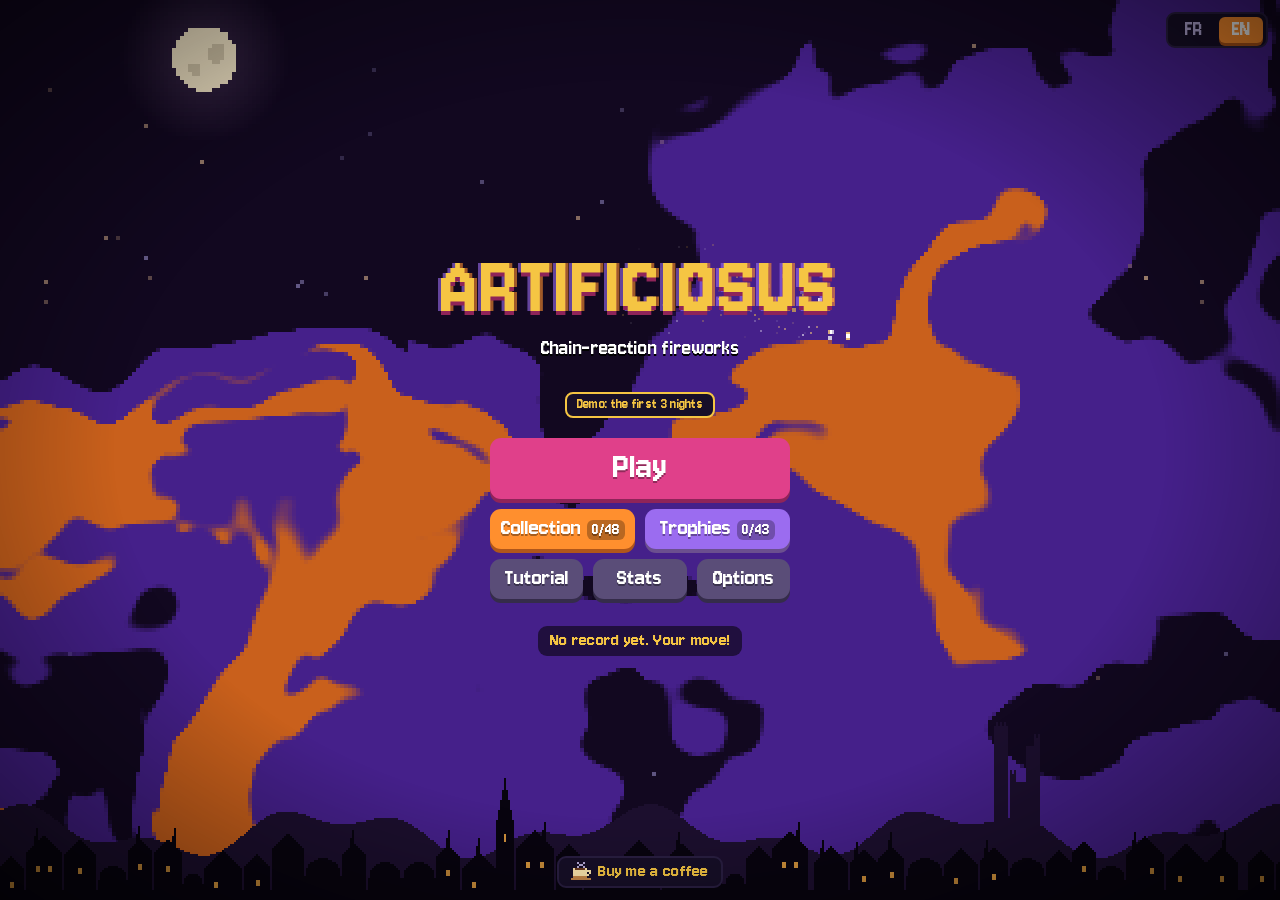
==== commit d1d50c3d: "Démo : compteur de visites, confidentialité à jour Co-authored-by: Cursor <cursoragent@cursor.com>" ====
--- a/play/index.html
+++ b/play/index.html
@@ -14,6 +14,7 @@
   <link rel="apple-touch-icon" href="icons/apple-180.png">
   <link rel="preload" href="fonts/Jersey10.ttf" as="font" type="font/ttf" crossorigin>
   <link rel="stylesheet" href="style.css">
+  <script data-goatcounter="https://artificiosus.goatcounter.com/count" async src="https://gc.zgo.at/count.js"></script>
 </head>
 <body class="at-home">
   <canvas id="bg"></canvas>
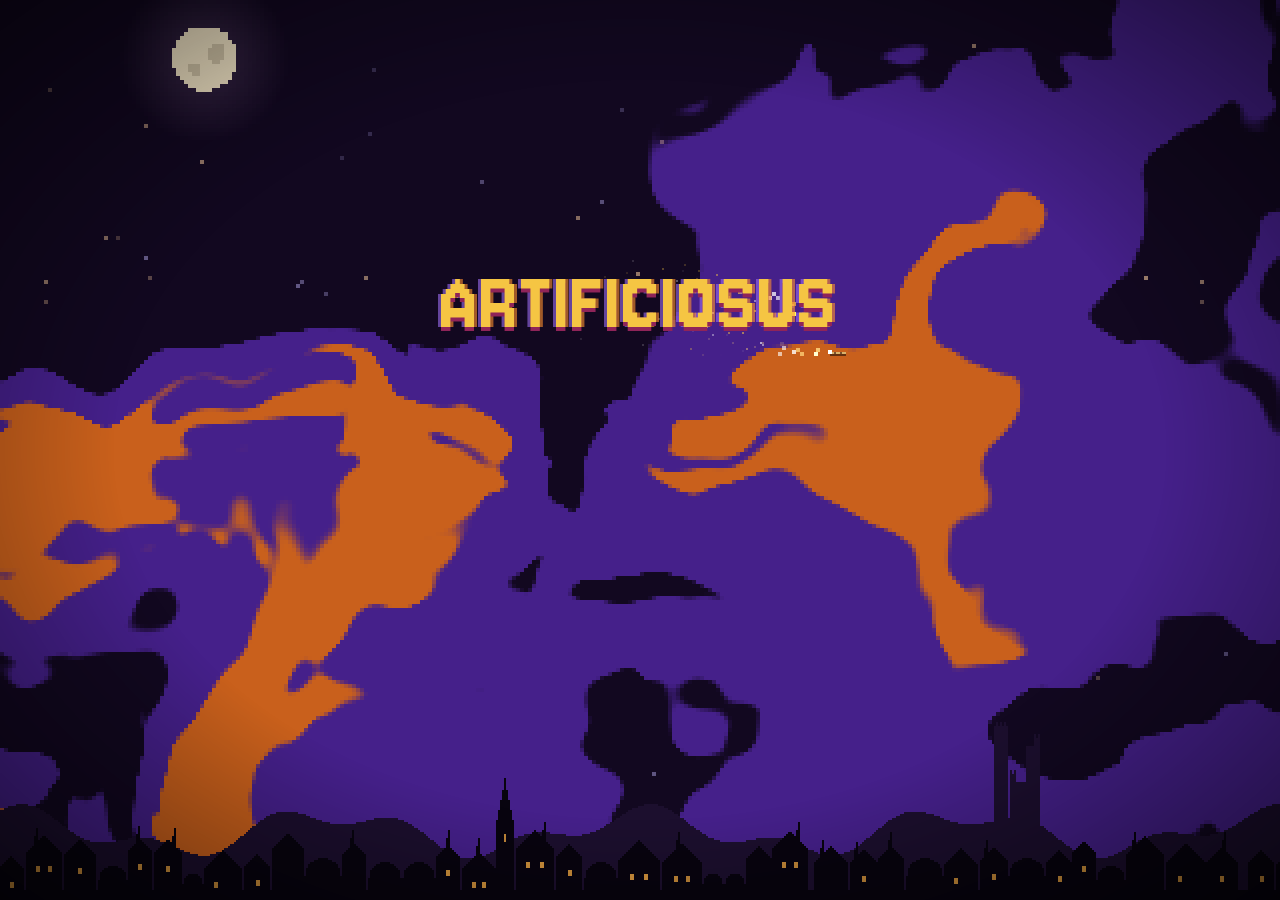
==== commit 10cddedd: "Jeu complet dans le navigateur, plus seulement les 3 premières soirées. Retire la limite de la démo." ====
--- a/play/index.html
+++ b/play/index.html
@@ -270,7 +270,6 @@
   <div id="rotate"><p data-i18n="rotate"></p></div>
   <div id="crt"></div>
 
-  <script>window.DEMO = 3;</script>
   <script src="native.js"></script>
   <script src="i18n.js"></script>
   <script src="rules.js"></script>
